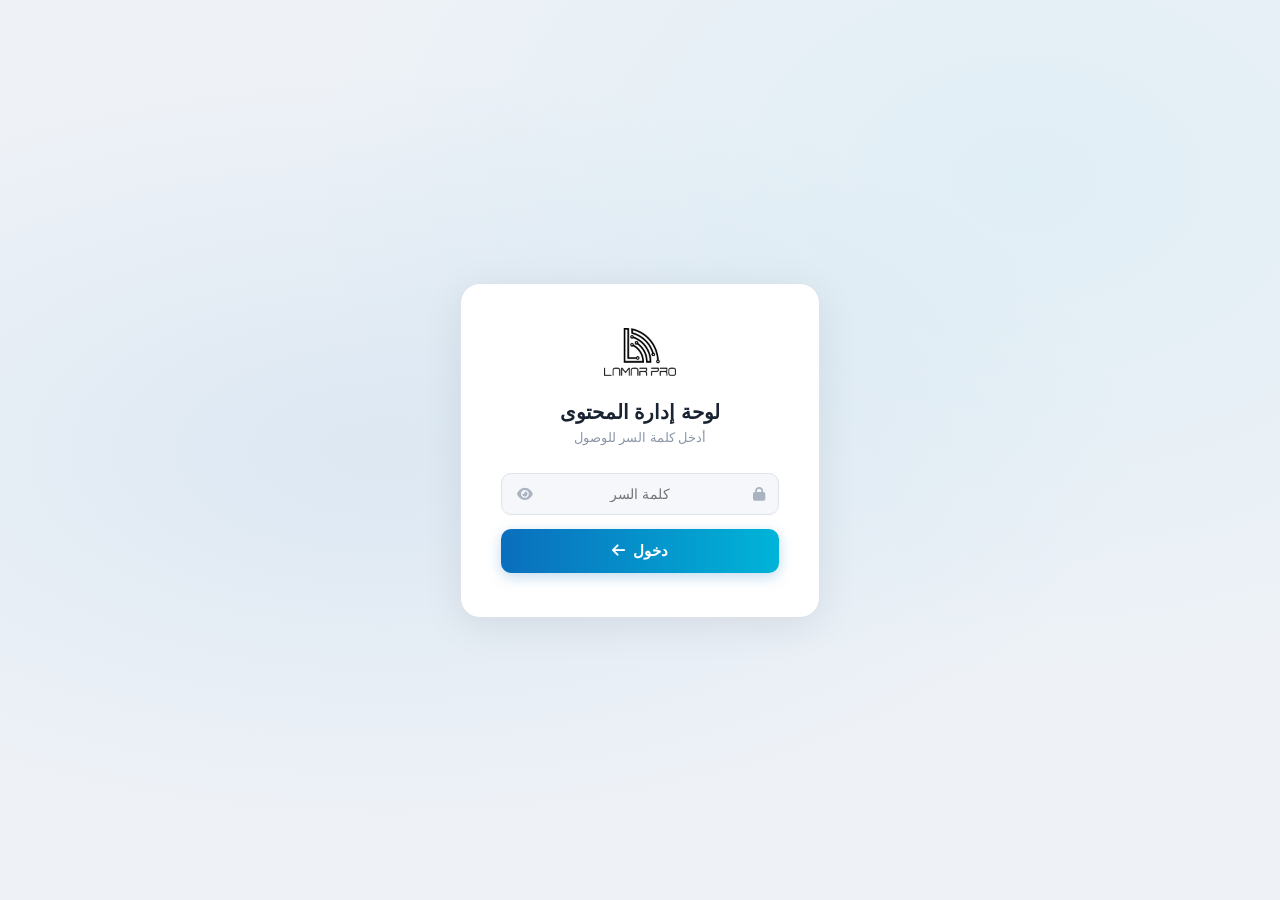
==== admin.html @ 73a1d409 "Initial commit — Lamar Pro website" ====
<!DOCTYPE html>
<html lang="ar" dir="rtl">
<head>
    <meta charset="UTF-8">
    <meta name="viewport" content="width=device-width, initial-scale=1.0">
    <title>لوحة الإدارة — أعمال لمار</title>
    <link rel="stylesheet" href="admin-style.css">
    <link rel="preload" href="https://cdnjs.cloudflare.com/ajax/libs/font-awesome/6.4.2/css/all.min.css" as="style" onload="this.onload=null;this.rel='stylesheet'">
    <noscript><link rel="stylesheet" href="https://cdnjs.cloudflare.com/ajax/libs/font-awesome/6.4.2/css/all.min.css"></noscript>
</head>
<body>

<!-- ======= شاشة تسجيل الدخول ======= -->
<div id="login-screen" class="login-screen">
    <div class="login-card">
        <div class="login-logo">
            <img src="img/logo-white.png" alt="Lamar Pro">
        </div>
        <h2>لوحة إدارة المحتوى</h2>
        <p class="login-sub">أدخل كلمة السر للوصول</p>
        <div class="login-form">
            <div class="input-wrap">
                <i class="fa-solid fa-lock"></i>
                <label for="login-pass" class="sr-only">كلمة السر</label>
                <input type="password" id="login-pass" placeholder="كلمة السر" autocomplete="current-password" aria-label="كلمة السر">
                <button type="button" id="toggle-pass" aria-label="إظهار أو إخفاء كلمة السر"><i class="fa-solid fa-eye" aria-hidden="true"></i></button>
            </div>
            <div id="login-error" class="login-error" style="display:none"></div>
            <button id="login-btn" class="login-submit-btn">
                <span>دخول</span> <i class="fa-solid fa-arrow-left"></i>
            </button>
        </div>
    </div>
</div>

<!-- ======= لوحة الإدارة ======= -->
<div id="admin-panel" class="admin-panel" style="display:none">

    <!-- الشريط الجانبي -->
    <aside class="admin-sidebar">
        <div class="sidebar-logo">
            <img src="img/logo-white.png" alt="Lamar">
            <span>لوحة الإدارة</span>
        </div>
        <nav class="sidebar-nav">
            <a href="#" class="nav-item active" data-view="dashboard">
                <i class="fa-solid fa-gauge"></i> لوحة التحكم
            </a>
            <a href="#" class="nav-item" data-view="add">
                <i class="fa-solid fa-plus-circle"></i> إضافة محتوى
            </a>
            <a href="lamar.html" target="_blank" class="nav-item">
                <i class="fa-solid fa-globe"></i> معاينة الموقع
            </a>
        </nav>
        <button id="logout-btn" class="logout-btn">
            <i class="fa-solid fa-right-from-bracket"></i> تسجيل الخروج
        </button>
    </aside>

    <!-- المنطقة الرئيسية -->
    <main class="admin-main">

        <!-- ===== عرض: لوحة التحكم ===== -->
        <div id="view-dashboard" class="admin-view active">
            <div class="view-header">
                <h1><i class="fa-solid fa-gauge"></i> لوحة التحكم</h1>
            </div>

            <!-- الإحصائيات -->
            <div class="stats-row" id="stats-row">
                <div class="stat-card">
                    <i class="fa-solid fa-newspaper stat-icon news-icon"></i>
                    <div>
                        <h3 id="count-news">0</h3>
                        <p>أخبار</p>
                    </div>
                </div>
                <div class="stat-card">
                    <i class="fa-solid fa-calendar-star stat-icon events-icon"></i>
                    <div>
                        <h3 id="count-events">0</h3>
                        <p>فعاليات</p>
                    </div>
                </div>
                <div class="stat-card">
                    <i class="fa-solid fa-circle-play stat-icon videos-icon"></i>
                    <div>
                        <h3 id="count-videos">0</h3>
                        <p>مقاطع</p>
                    </div>
                </div>
                <div class="stat-card">
                    <i class="fa-solid fa-layer-group stat-icon total-icon"></i>
                    <div>
                        <h3 id="count-total">0</h3>
                        <p>إجمالي</p>
                    </div>
                </div>
            </div>

            <!-- فلتر + شبكة البطاقات -->
            <div class="view-header" style="margin-top:28px">
                <h2>المحتوى المنشور</h2>
                <div class="filter-tabs">
                    <button class="filter-tab active" data-type="all">الكل</button>
                    <button class="filter-tab" data-type="news">أخبار</button>
                    <button class="filter-tab" data-type="events">فعاليات</button>
                    <button class="filter-tab" data-type="videos">مقاطع</button>
                </div>
            </div>

            <div class="items-grid" id="items-grid">
                <div class="empty-state" id="empty-state">
                    <i class="fa-solid fa-inbox"></i>
                    <p>لا يوجد محتوى بعد — أضف أول بطاقة من قسم "إضافة محتوى"</p>
                </div>
            </div>
        </div>

        <!-- ===== عرض: إضافة / تعديل ===== -->
        <div id="view-add" class="admin-view">
            <div class="view-header">
                <h1 id="form-view-title"><i class="fa-solid fa-plus-circle"></i> إضافة محتوى جديد</h1>
            </div>

            <form id="media-form" class="media-form" novalidate>
                <input type="hidden" id="edit-id">

                <!-- نوع المحتوى -->
                <div class="form-section">
                    <label class="section-label">نوع المحتوى</label>
                    <div class="type-selector">
                        <label class="type-opt" data-type="news">
                            <input type="radio" name="type" value="news" checked>
                            <span><i class="fa-solid fa-newspaper"></i> خبر</span>
                        </label>
                        <label class="type-opt" data-type="events">
                            <input type="radio" name="type" value="events">
                            <span><i class="fa-solid fa-calendar-star"></i> فعالية</span>
                        </label>
                        <label class="type-opt" data-type="videos">
                            <input type="radio" name="type" value="videos">
                            <span><i class="fa-solid fa-circle-play"></i> مقطع</span>
                        </label>
                    </div>
                </div>

                <!-- العنوان -->
                <div class="form-group">
                    <label for="f-title">العنوان <span class="req">*</span></label>
                    <input type="text" id="f-title" placeholder="أدخل عنوان الخبر أو الفعالية...">
                </div>

                <!-- الملخص -->
                <div class="form-group">
                    <label for="f-summary">الملخص <span class="req">*</span></label>
                    <textarea id="f-summary" rows="3" placeholder="أضف وصفاً قصيراً..."></textarea>
                </div>

                <!-- التاريخ -->
                <div class="form-group">
                    <label for="f-date">التاريخ <span class="req">*</span></label>
                    <input type="month" id="f-date">
                </div>

                <!-- رفع الصور / الفيديو — متعدد -->
                <div class="form-section">
                    <label class="section-label">الصور أو الفيديو <small style="font-weight:400;text-transform:none;letter-spacing:0;color:#aab3c0">(يمكن إضافة أكثر من صورة)</small></label>
                    <div class="upload-zone" id="upload-zone">
                        <i class="fa-solid fa-images"></i>
                        <p>اسحب وأفلت الصور هنا، أو <span class="upload-browse">تصفح</span></p>
                        <small>صور: JPG، PNG، WebP — فيديو: MP4 · الحد 40MB</small>
                        <input type="file" id="file-input" accept="image/*,video/mp4,video/webm" multiple style="display:none">
                    </div>
                    <div class="multi-preview-grid" id="multi-preview-grid"></div>
                    <div class="upload-progress" id="upload-progress" style="display:none">
                        <div class="progress-bar"><div class="progress-fill" id="progress-fill"></div></div>
                        <span id="progress-text">جارٍ الرفع...</span>
                    </div>
                </div>

                <!-- رابط يوتيوب (مقاطع فقط) -->
                <div class="form-group" id="youtube-group" style="display:none">
                    <label for="f-video-url">رابط يوتيوب (اختياري بدلاً من الرفع)</label>
                    <input type="url" id="f-video-url" placeholder="https://youtube.com/watch?v=...">
                </div>

                <!-- أزرار -->
                <div class="form-actions">
                    <button type="submit" class="btn-save" id="save-btn">
                        <i class="fa-solid fa-floppy-disk"></i> <span id="save-btn-text">حفظ ونشر</span>
                    </button>
                    <button type="button" class="btn-cancel" id="cancel-edit-btn" style="display:none">
                        <i class="fa-solid fa-xmark"></i> إلغاء التعديل
                    </button>
                </div>

                <div id="form-msg" class="form-msg" style="display:none"></div>
            </form>
        </div>

    </main>
</div>

<script>
// ====================================================
//  أدوات مساعدة — localStorage mode (بدون سيرفر)
// ====================================================
const $ = id => document.getElementById(id);
const ADMIN_PASS   = 'Lamar@2026';   // ← غيّري كلمة السر هنا
const STORAGE_KEY  = 'lamar_media_items';
const SESSION_KEY  = 'lamar_admin_session';

let allItems     = [];
let activeFilter = 'all';
let uploadedImages = [];  // [{data, previewUrl, isVideo}]
const objURLCache  = {};  // idb://key → objectURL

// ====================================================
//  IndexedDB — لتخزين الفيديوهات الكبيرة
// ====================================================
const IDB = {
    _db: null,
    async open() {
        if (this._db) return this._db;
        return new Promise((res, rej) => {
            const req = indexedDB.open('lamar_blobs', 1);
            req.onupgradeneeded = e => e.target.result.createObjectStore('files');
            req.onsuccess = e => { this._db = e.target.result; res(this._db); };
            req.onerror   = () => rej(req.error);
        });
    },
    async save(key, blob) {
        const db = await this.open();
        return new Promise((res, rej) => {
            const tx = db.transaction('files', 'readwrite');
            tx.objectStore('files').put(blob, key);
            tx.oncomplete = res;
            tx.onerror    = () => rej(tx.error);
        });
    },
    async get(key) {
        const db = await this.open();
        return new Promise((res, rej) => {
            const tx  = db.transaction('files', 'readonly');
            const req = tx.objectStore('files').get(key);
            req.onsuccess = () => res(req.result);
            req.onerror   = () => rej(req.error);
        });
    },
    async del(key) {
        const db = await this.open();
        return new Promise((res, rej) => {
            const tx = db.transaction('files', 'readwrite');
            tx.objectStore('files').delete(key);
            tx.oncomplete = res;
            tx.onerror    = () => rej(tx.error);
        });
    }
};

// ====================================================
//  تسجيل الدخول — localStorage
// ====================================================
function checkLogin() {
    if (sessionStorage.getItem(SESSION_KEY) === '1') showPanel();
}

$('toggle-pass').addEventListener('click', () => {
    const inp = $('login-pass');
    inp.type  = inp.type === 'password' ? 'text' : 'password';
    $('toggle-pass').querySelector('i').className =
        inp.type === 'password' ? 'fa-solid fa-eye' : 'fa-solid fa-eye-slash';
});

$('login-pass').addEventListener('keydown', e => {
    if (e.key === 'Enter') $('login-btn').click();
});

$('login-btn').addEventListener('click', () => {
    const pass = $('login-pass').value.trim();
    if (!pass) return;
    if (pass === ADMIN_PASS) {
        sessionStorage.setItem(SESSION_KEY, '1');
        showPanel();
    } else {
        showLoginError('كلمة السر غير صحيحة');
    }
});

function showLoginError(msg) {
    const el = $('login-error');
    el.textContent = msg;
    el.style.display = 'block';
    setTimeout(() => el.style.display = 'none', 3000);
}

function showPanel() {
    $('login-screen').style.display = 'none';
    $('admin-panel').style.display  = 'flex';
    loadItems();
}

$('logout-btn').addEventListener('click', () => {
    sessionStorage.removeItem(SESSION_KEY);
    location.reload();
});

// ====================================================
//  التنقل بين الـ Views
// ====================================================
document.querySelectorAll('.nav-item[data-view]').forEach(link => {
    link.addEventListener('click', e => {
        e.preventDefault();
        const view = link.dataset.view;
        document.querySelectorAll('.nav-item').forEach(l => l.classList.remove('active'));
        link.classList.add('active');
        document.querySelectorAll('.admin-view').forEach(v => v.classList.remove('active'));
        $('view-' + view).classList.add('active');
        if (view === 'dashboard') loadItems();
    });
});

// ====================================================
//  جلب البيانات وعرضها — localStorage
// ====================================================
function loadItems() {
    try {
        const raw  = localStorage.getItem(STORAGE_KEY);
        allItems   = raw ? JSON.parse(raw) : [];
    } catch(e) {
        allItems = [];
    }
    renderStats();
    renderGrid(activeFilter);
}

function saveToStorage() {
    // استبعد الـ base64 الكبيرة من localStorage (الفيديوهات مخزنة في IDB)
    const slim = allItems.map(i => ({ ...i }));
    try {
        localStorage.setItem(STORAGE_KEY, JSON.stringify(slim));
    } catch(e) {
        // إذا امتلأ localStorage احذف الـ base64 الكبيرة وأعد المحاولة
        const mini = slim.map(i => ({
            ...i,
            image: i.image && i.image.startsWith('data:') && i.image.length > 200000
                ? '' : i.image
        }));
        try { localStorage.setItem(STORAGE_KEY, JSON.stringify(mini)); } catch(e2) {}
    }
}

function renderStats() {
    const news   = allItems.filter(i => i.type === 'news').length;
    const events = allItems.filter(i => i.type === 'events').length;
    const videos = allItems.filter(i => i.type === 'videos').length;
    $('count-news').textContent   = news;
    $('count-events').textContent = events;
    $('count-videos').textContent = videos;
    $('count-total').textContent  = allItems.length;
}

function renderGrid(filter) {
    const grid  = $('items-grid');
    const items = filter === 'all' ? allItems : allItems.filter(i => i.type === filter);
    grid.innerHTML = '';

    if (items.length === 0) {
        grid.innerHTML = `<div class="empty-state"><i class="fa-solid fa-inbox"></i><p>لا يوجد محتوى في هذه الفئة</p></div>`;
        return;
    }

    items.forEach(item => {
        const card = document.createElement('div');
        card.className = 'item-card';
        card.dataset.type = item.type;
        card.innerHTML = `
            <div class="item-thumb ${item.type}-thumb">
                ${getThumb(item)}
                <span class="item-badge badge-${item.type}">${typeLabel(item.type)}</span>
            </div>
            <div class="item-body">
                <p class="item-date"><i class="fa-regular fa-calendar"></i> ${item.date || '—'}</p>
                <h4>${item.title || 'بدون عنوان'}</h4>
                <p class="item-summary">${item.summary || ''}</p>
            </div>
            <div class="item-actions">
                <button class="btn-edit" onclick="editItem('${item.id}')"><i class="fa-solid fa-pen"></i> تعديل</button>
                <button class="btn-delete" onclick="deleteItem('${item.id}')"><i class="fa-solid fa-trash"></i> حذف</button>
            </div>`;
        grid.appendChild(card);
    });
}

function getThumb(item) {
    const icons = { news: 'fa-newspaper', events: 'fa-calendar-star', videos: 'fa-circle-play' };
    if (!item.image) return `<i class="fa-solid ${icons[item.type] || 'fa-image'} thumb-icon"></i>`;

    // مرجع IndexedDB — يُحمَّل بشكل غير متزامن
    if (item.image.startsWith('idb://')) {
        const key = item.image.slice(6);
        const tmpId = 'thumb_' + item.id;
        if (objURLCache[key]) {
            return item.type === 'videos'
                ? `<video src="${objURLCache[key]}" class="thumb-media"></video>`
                : `<img src="${objURLCache[key]}" class="thumb-media" alt="">`;
        }
        // حمّل من IDB وحدّث العنصر عند الجاهزية
        IDB.get(key).then(blob => {
            if (!blob) return;
            objURLCache[key] = URL.createObjectURL(blob);
            const el = document.getElementById(tmpId);
            if (el) el.outerHTML = item.type === 'videos'
                ? `<video id="${tmpId}" src="${objURLCache[key]}" class="thumb-media"></video>`
                : `<img id="${tmpId}" src="${objURLCache[key]}" class="thumb-media" alt="">`;
        });
        return `<i id="${tmpId}" class="fa-solid fa-spinner fa-spin thumb-icon"></i>`;
    }

    if (item.image.startsWith('data:video') || item.image.match(/\.(mp4|webm|ogg)$/i))
        return `<video src="${item.image}" class="thumb-media"></video>`;
    return `<img src="${item.image}" class="thumb-media" alt="">`;
}

function typeLabel(type) {
    return { news: 'خبر', events: 'فعالية', videos: 'مقطع' }[type] || type;
}

// فلتر التبويبات
document.querySelectorAll('.filter-tab').forEach(btn => {
    btn.addEventListener('click', () => {
        document.querySelectorAll('.filter-tab').forEach(b => b.classList.remove('active'));
        btn.classList.add('active');
        activeFilter = btn.dataset.type;
        renderGrid(activeFilter);
    });
});

// ====================================================
//  نموذج الإضافة / التعديل
// ====================================================
// إظهار حقل يوتيوب عند اختيار "مقطع"
document.querySelectorAll('input[name="type"]').forEach(radio => {
    radio.addEventListener('change', () => {
        $('youtube-group').style.display = radio.value === 'videos' ? 'block' : 'none';
        document.querySelectorAll('.type-opt').forEach(opt => opt.classList.remove('selected'));
        radio.closest('.type-opt').classList.add('selected');
    });
});
document.querySelector('.type-opt[data-type="news"]').classList.add('selected');

// ====================================================
//  رفع متعدد للصور / فيديو
// ====================================================
const uploadZone = $('upload-zone');
const fileInput  = $('file-input');

uploadZone.addEventListener('click', () => fileInput.click());
uploadZone.querySelector('.upload-browse').addEventListener('click', e => { e.stopPropagation(); fileInput.click(); });
uploadZone.addEventListener('dragover',  e => { e.preventDefault(); uploadZone.classList.add('drag-over'); });
uploadZone.addEventListener('dragleave', () => uploadZone.classList.remove('drag-over'));
uploadZone.addEventListener('drop', e => {
    e.preventDefault(); uploadZone.classList.remove('drag-over');
    handleFiles([...e.dataTransfer.files]);
});
fileInput.addEventListener('change', () => handleFiles([...fileInput.files]));

async function handleFiles(files) {
    for (const file of files) {
        await handleOneFile(file);
    }
    fileInput.value = '';
}

async function handleOneFile(file) {
    const maxMB = file.type.startsWith('video/') ? 40 : 10;
    if (file.size > maxMB * 1024 * 1024) {
        alert(`${file.name}: الحد الأقصى ${maxMB}MB`);
        return;
    }
    $('upload-progress').style.display = 'block';
    $('progress-fill').style.width = '20%';
    $('progress-text').textContent = 'جارٍ المعالجة...';

    if (file.type.startsWith('video/')) {
        try {
            const key    = 'vid_' + Date.now();
            $('progress-fill').style.width = '60%';
            await IDB.save(key, file);
            const objURL = URL.createObjectURL(file);
            objURLCache[key] = objURL;
            uploadedImages.push({ data: 'idb://' + key, previewUrl: objURL, isVideo: true });
        } catch(e) { alert('فشل حفظ الفيديو: ' + e.message); }
    } else {
        await new Promise(resolve => {
            const reader = new FileReader();
            reader.onload = e => {
                uploadedImages.push({ data: e.target.result, previewUrl: e.target.result, isVideo: false });
                resolve();
            };
            reader.onerror = resolve;
            reader.readAsDataURL(file);
        });
    }

    $('progress-fill').style.width = '100%';
    $('progress-text').textContent = 'تم!';
    setTimeout(() => { $('upload-progress').style.display = 'none'; }, 400);
    renderUploadedGrid();
}

function renderUploadedGrid() {
    const grid = $('multi-preview-grid');
    if (uploadedImages.length === 0) { grid.innerHTML = ''; return; }
    grid.innerHTML = uploadedImages.map((img, idx) => `
        <div class="preview-thumb">
            ${img.isVideo
                ? `<video src="${img.previewUrl}" class="preview-thumb-media"></video><i class="fa-solid fa-circle-play preview-play-icon"></i>`
                : `<img src="${img.previewUrl}" class="preview-thumb-media" alt="">`}
            <button type="button" class="preview-remove-btn" onclick="removeUploadedImage(${idx})">
                <i class="fa-solid fa-xmark"></i>
            </button>
        </div>`).join('');
}

function removeUploadedImage(idx) {
    const item = uploadedImages[idx];
    if (item && item.data.startsWith('idb://')) IDB.del(item.data.slice(6)).catch(()=>{});
    uploadedImages.splice(idx, 1);
    renderUploadedGrid();
}

// حفظ النموذج
$('media-form').addEventListener('submit', async e => {
    e.preventDefault();
    const title   = $('f-title').value.trim();
    const summary = $('f-summary').value.trim();
    const date    = $('f-date').value;

    if (!title || !summary || !date) {
        showFormMsg('يرجى ملء جميع الحقول الإلزامية', 'error');
        return;
    }

    const type     = document.querySelector('input[name="type"]:checked').value;
    const editId   = $('edit-id').value;
    const videoUrl = $('f-video-url').value.trim();
    const images   = uploadedImages.map(i => i.data);

    const payload = {
        type, title, summary,
        date: formatDate(date),
        image: images[0] || '',
        images,
        videoUrl
    };
    if (editId) payload.id = editId;

    if (editId) {
        const idx = allItems.findIndex(i => i.id === editId);
        if (idx !== -1) allItems[idx] = { ...allItems[idx], ...payload };
    } else {
        payload.id = 'm_' + Date.now();
        allItems.unshift(payload);
    }
    saveToStorage();
    showFormMsg(editId ? 'تم التعديل بنجاح ✓' : 'تم النشر بنجاح ✓', 'success');
    resetForm();
    setTimeout(() => {
        document.querySelector('.nav-item[data-view="dashboard"]').click();
    }, 1000);
});

function formatDate(val) {
    if (!val) return '';
    const [y, m] = val.split('-');
    const months = ['يناير','فبراير','مارس','أبريل','مايو','يونيو',
                    'يوليو','أغسطس','سبتمبر','أكتوبر','نوفمبر','ديسمبر'];
    return (months[parseInt(m) - 1] || m) + ' ' + y;
}

function resetForm() {
    $('media-form').reset();
    $('edit-id').value = '';
    uploadedImages = [];
    renderUploadedGrid();
    $('youtube-group').style.display = 'none';
    $('cancel-edit-btn').style.display = 'none';
    $('form-view-title').innerHTML = '<i class="fa-solid fa-plus-circle"></i> إضافة محتوى جديد';
    $('save-btn-text').textContent = 'حفظ ونشر';
    document.querySelectorAll('.type-opt').forEach(opt => opt.classList.remove('selected'));
    document.querySelector('.type-opt[data-type="news"]').classList.add('selected');
    fileInput.value = '';
}

$('cancel-edit-btn').addEventListener('click', () => {
    resetForm();
    document.querySelector('.nav-item[data-view="dashboard"]').click();
});

function showFormMsg(msg, type) {
    const el = $('form-msg');
    el.textContent = msg;
    el.className   = 'form-msg ' + type;
    el.style.display = 'block';
    setTimeout(() => el.style.display = 'none', 3000);
}

// ====================================================
//  تعديل / حذف
// ====================================================
function editItem(id) {
    const item = allItems.find(i => i.id === id);
    if (!item) return;

    // الانتقال لعرض الإضافة
    document.querySelector('.nav-item[data-view="add"]').click();

    $('edit-id').value     = item.id;
    $('f-title').value     = item.title;
    $('f-summary').value   = item.summary;
    $('f-video-url').value = item.videoUrl || '';

    // تحويل التاريخ
    if (item.date) {
        const months = { يناير:'01', فبراير:'02', مارس:'03', أبريل:'04',
            مايو:'05', يونيو:'06', يوليو:'07', أغسطس:'08',
            سبتمبر:'09', أكتوبر:'10', نوفمبر:'11', ديسمبر:'12' };
        const parts = item.date.split(' ');
        if (parts.length === 2) { const m = months[parts[0]]; if (m) $('f-date').value = parts[1] + '-' + m; }
    }

    // النوع
    const radio = document.querySelector(`input[name="type"][value="${item.type}"]`);
    if (radio) { radio.checked = true; radio.dispatchEvent(new Event('change')); }

    // تحميل الصور المحفوظة
    const imgs = item.images && item.images.length ? item.images : (item.image ? [item.image] : []);
    uploadedImages = [];
    const loadPromises = imgs.map(async src => {
        const isVideo = src.startsWith('idb://') || src.startsWith('data:video') || /\.(mp4|webm|ogg)$/i.test(src);
        let previewUrl = src;
        if (src.startsWith('idb://')) {
            const key = src.slice(6);
            if (objURLCache[key]) { previewUrl = objURLCache[key]; }
            else {
                const blob = await IDB.get(key).catch(() => null);
                if (blob) { previewUrl = URL.createObjectURL(blob); objURLCache[key] = previewUrl; }
            }
        }
        uploadedImages.push({ data: src, previewUrl, isVideo });
    });
    Promise.all(loadPromises).then(renderUploadedGrid);

    $('cancel-edit-btn').style.display = 'inline-flex';
    $('form-view-title').innerHTML = '<i class="fa-solid fa-pen"></i> تعديل المحتوى';
    $('save-btn-text').textContent = 'حفظ التعديلات';
}

function deleteItem(id) {
    if (!confirm('هل تريدين حذف هذه البطاقة؟')) return;
    const item = allItems.find(i => i.id === id);
    if (item && item.image && item.image.startsWith('idb://')) {
        IDB.del(item.image.slice(6)).catch(() => {});
    }
    allItems = allItems.filter(i => i.id !== id);
    saveToStorage();
    renderStats();
    renderGrid(activeFilter);
}

// ====================================================
//  تشغيل عند فتح الصفحة
// ====================================================
checkLogin();
</script>
</body>
</html>
---- admin-style.css ----
/* ==========================================
   LAMAR PRO — Admin Panel | Light Mode
   ========================================== */
*, *::before, *::after { box-sizing: border-box; margin: 0; padding: 0; }
.sr-only { position: absolute; width: 1px; height: 1px; padding: 0; margin: -1px; overflow: hidden; clip: rect(0,0,0,0); white-space: nowrap; border: 0; }

body {
    font-family: 'Segoe UI', Tahoma, sans-serif;
    background: #f0f4f8;
    color: #1a2332;
    min-height: 100vh;
    direction: rtl;
}

/* ==========================================
   صفحة تسجيل الدخول
   ========================================== */
.login-screen {
    min-height: 100vh;
    display: flex;
    align-items: center;
    justify-content: center;
    background: radial-gradient(ellipse at 30% 50%, rgba(10,110,189,0.08) 0%, transparent 60%),
                radial-gradient(ellipse at 80% 20%, rgba(0,180,216,0.06) 0%, transparent 50%),
                #eef2f7;
}

.login-card {
    background: #ffffff;
    border: 1px solid #dde3ed;
    border-radius: 20px;
    padding: 44px 40px;
    width: 360px;
    text-align: center;
    box-shadow: 0 8px 40px rgba(0,0,0,0.08);
}

.login-logo img { height: 48px; margin-bottom: 20px; filter: invert(1) sepia(1) saturate(3) hue-rotate(190deg) brightness(0.5); }
.login-card h2 { font-size: 20px; font-weight: 700; color: #1a2332; margin-bottom: 6px; }
.login-sub { font-size: 13px; color: #8a96a8; margin-bottom: 28px; }

.input-wrap { position: relative; margin-bottom: 14px; }
.input-wrap > i:first-child {
    position: absolute; right: 14px; top: 50%; transform: translateY(-50%);
    color: #aab3c0; font-size: 14px;
}
.input-wrap input {
    width: 100%; padding: 12px 40px;
    background: #f5f7fa; border: 1px solid #dde3ed; border-radius: 10px;
    color: #1a2332; font-size: 14px; direction: ltr; text-align: center;
    outline: none; transition: border-color 0.2s, box-shadow 0.2s;
}
.input-wrap input:focus { border-color: #0a6ebd; box-shadow: 0 0 0 3px rgba(10,110,189,0.1); }

#toggle-pass {
    position: absolute; left: 12px; top: 50%; transform: translateY(-50%);
    background: none; border: none; color: #aab3c0; cursor: pointer; font-size: 14px; padding: 4px;
}

.login-error {
    background: #fff5f5; border: 1px solid #fecaca; color: #dc2626;
    font-size: 13px; padding: 8px 12px; border-radius: 8px; margin-bottom: 12px;
}

.login-submit-btn {
    width: 100%; padding: 13px;
    background: linear-gradient(90deg, #0a6ebd, #00b4d8);
    border: none; border-radius: 10px; color: #fff; font-size: 15px; font-weight: 700;
    cursor: pointer; display: flex; align-items: center; justify-content: center; gap: 8px;
    transition: opacity 0.2s, box-shadow 0.2s;
    box-shadow: 0 4px 14px rgba(10,110,189,0.25);
}
.login-submit-btn:hover { opacity: 0.92; }
.login-submit-btn:disabled { opacity: 0.6; cursor: not-allowed; }

/* ==========================================
   هيكل اللوحة
   ========================================== */
.admin-panel { display: flex; min-height: 100vh; }

/* ==========================================
   الشريط الجانبي
   ========================================== */
.admin-sidebar {
    width: 230px; min-height: 100vh;
    background: #ffffff; border-left: 1px solid #dde3ed;
    display: flex; flex-direction: column; padding: 24px 16px;
    flex-shrink: 0; box-shadow: 2px 0 12px rgba(0,0,0,0.04);
}

.sidebar-logo {
    display: flex; flex-direction: column; align-items: center; gap: 8px;
    padding-bottom: 24px; border-bottom: 1px solid #eef1f6; margin-bottom: 20px;
}
.sidebar-logo img { height: 38px; filter: invert(1) sepia(1) saturate(3) hue-rotate(190deg) brightness(0.5); }
.sidebar-logo span { font-size: 11px; color: #aab3c0; letter-spacing: 1px; text-transform: uppercase; font-weight: 600; }

.sidebar-nav { display: flex; flex-direction: column; gap: 4px; flex: 1; }

.nav-item {
    display: flex; align-items: center; gap: 10px; padding: 11px 14px;
    border-radius: 10px; color: #6b7a8d; text-decoration: none;
    font-size: 14px; font-weight: 500; transition: all 0.2s;
}
.nav-item:hover { background: #f0f4f8; color: #1a2332; }
.nav-item.active {
    background: #eff6ff; color: #0a6ebd;
    border: 1px solid #bfdbfe; font-weight: 600;
}
.nav-item i { width: 18px; text-align: center; }

.logout-btn {
    display: flex; align-items: center; gap: 8px; padding: 10px 14px;
    background: #fff5f5; border: 1px solid #fecaca; border-radius: 10px;
    color: #dc2626; font-size: 13px; font-weight: 500; cursor: pointer;
    transition: background 0.2s; width: 100%;
}
.logout-btn:hover { background: #fee2e2; }

/* ==========================================
   المنطقة الرئيسية
   ========================================== */
.admin-main { flex: 1; padding: 32px 36px; overflow-y: auto; max-width: 960px; }

.admin-view { display: none; }
.admin-view.active { display: block; }

.view-header {
    display: flex; align-items: center; justify-content: space-between;
    margin-bottom: 24px; flex-wrap: wrap; gap: 12px;
}
.view-header h1 { font-size: 22px; font-weight: 700; color: #1a2332; display: flex; align-items: center; gap: 10px; }
.view-header h1 i { color: #0a6ebd; }
.view-header h2 { font-size: 17px; font-weight: 600; color: #6b7a8d; }

/* ==========================================
   الإحصائيات
   ========================================== */
.stats-row { display: grid; grid-template-columns: repeat(4, 1fr); gap: 16px; margin-bottom: 12px; }

.stat-card {
    background: #ffffff; border: 1px solid #dde3ed; border-radius: 14px;
    padding: 20px; display: flex; align-items: center; gap: 14px;
    box-shadow: 0 2px 8px rgba(0,0,0,0.04);
}
.stat-card h3 { font-size: 28px; font-weight: 800; color: #1a2332; }
.stat-card p  { font-size: 12px; color: #8a96a8; margin-top: 2px; }
.stat-icon { font-size: 26px; }
.news-icon   { color: #3b82f6; }
.events-icon { color: #8b5cf6; }
.videos-icon { color: #10b981; }
.total-icon  { color: #f59e0b; }

/* ==========================================
   فلتر التبويبات
   ========================================== */
.filter-tabs { display: flex; gap: 6px; }
.filter-tab {
    padding: 7px 16px; border-radius: 8px;
    background: #ffffff; border: 1px solid #dde3ed;
    color: #6b7a8d; font-size: 13px; font-weight: 500; cursor: pointer; transition: all 0.2s;
}
.filter-tab.active, .filter-tab:hover { background: #eff6ff; color: #0a6ebd; border-color: #bfdbfe; }

/* ==========================================
   شبكة البطاقات
   ========================================== */
.items-grid { display: grid; grid-template-columns: repeat(auto-fill, minmax(320px, 1fr)); gap: 20px; }

.empty-state { grid-column: 1/-1; text-align: center; padding: 60px 20px; color: #c0c8d4; }
.empty-state i { font-size: 48px; margin-bottom: 14px; display: block; }
.empty-state p { font-size: 14px; }

.item-card {
    background: #ffffff; border: 1px solid #dde3ed; border-radius: 14px;
    overflow: hidden; transition: border-color 0.2s, transform 0.2s, box-shadow 0.2s;
    box-shadow: 0 2px 8px rgba(0,0,0,0.04);
}
.item-card:hover { border-color: #93c5fd; transform: translateY(-2px); box-shadow: 0 8px 24px rgba(10,110,189,0.1); }

.item-thumb {
    position: relative; height: 220px;
    display: flex; align-items: center; justify-content: center; overflow: hidden;
}
.news-thumb   { background: linear-gradient(135deg, #dbeafe, #eff6ff); }
.events-thumb { background: linear-gradient(135deg, #ede9fe, #f5f3ff); }
.videos-thumb { background: linear-gradient(135deg, #d1fae5, #ecfdf5); }

.thumb-media,
.item-thumb video,
.item-thumb img {
    display: block;
    width: 100%;
    height: 100%;
    object-fit: cover;
    max-height: 220px;
}
.thumb-icon  { font-size: 40px; opacity: 0.3; color: #94a3b8; }

.item-badge {
    position: absolute; top: 10px; right: 10px;
    padding: 4px 10px; border-radius: 6px; font-size: 11px; font-weight: 700;
}
.badge-news   { background: #dbeafe; color: #1d4ed8; border: 1px solid #bfdbfe; }
.badge-events { background: #ede9fe; color: #6d28d9; border: 1px solid #ddd6fe; }
.badge-videos { background: #d1fae5; color: #065f46; border: 1px solid #a7f3d0; }

.item-body { padding: 14px 16px 10px; }
.item-date { font-size: 11px; color: #aab3c0; margin-bottom: 6px; }
.item-body h4 {
    font-size: 14px; font-weight: 700; color: #1a2332; margin-bottom: 6px;
    display: -webkit-box; -webkit-line-clamp: 2; line-clamp: 2; -webkit-box-orient: vertical; overflow: hidden;
}
.item-summary {
    font-size: 12px; color: #6b7a8d;
    display: -webkit-box; -webkit-line-clamp: 2; line-clamp: 2; -webkit-box-orient: vertical; overflow: hidden;
}

/* كارد الأخبار — بورتريت (الطول أكبر من العرض) */
.item-card[data-type="news"] {
    max-width: 280px;
}
.item-card[data-type="news"] .item-thumb {
    height: 290px;
}
.item-card[data-type="news"] .thumb-media {
    object-fit: contain;
    background: #f8fafc;
}

.item-actions { display: flex; gap: 8px; padding: 10px 16px 14px; }
.btn-edit, .btn-delete {
    flex: 1; padding: 8px; border-radius: 8px; font-size: 12px; font-weight: 600;
    cursor: pointer; display: flex; align-items: center; justify-content: center;
    gap: 5px; transition: all 0.2s;
}
.btn-edit   { background: #eff6ff; color: #0a6ebd; border: 1px solid #bfdbfe; }
.btn-delete { background: #fff5f5; color: #dc2626; border: 1px solid #fecaca; }
.btn-edit:hover   { background: #dbeafe; }
.btn-delete:hover { background: #fee2e2; }

/* ==========================================
   نموذج الإضافة
   ========================================== */
.media-form {
    background: #ffffff; border: 1px solid #dde3ed; border-radius: 18px;
    padding: 32px; max-width: 680px; box-shadow: 0 2px 12px rgba(0,0,0,0.05);
}

.form-section { margin-bottom: 24px; }
.section-label {
    display: block; font-size: 12px; font-weight: 700; color: #aab3c0;
    text-transform: uppercase; letter-spacing: 0.8px; margin-bottom: 12px;
}

.type-selector { display: flex; gap: 10px; }
.type-opt { flex: 1; cursor: pointer; }
.type-opt input { display: none; }
.type-opt span {
    display: flex; align-items: center; justify-content: center; gap: 7px;
    padding: 12px; border-radius: 10px; background: #f5f7fa;
    border: 2px solid #e2e8f0; color: #8a96a8; font-size: 14px; font-weight: 600; transition: all 0.2s;
}
.type-opt.selected span, .type-opt:hover span {
    background: #eff6ff; border-color: #0a6ebd; color: #0a6ebd;
}

.form-group { margin-bottom: 20px; }
.form-group label { display: block; font-size: 13px; font-weight: 600; color: #3d4f63; margin-bottom: 8px; }
.req { color: #dc2626; }

.form-group input,
.form-group textarea {
    width: 100%; padding: 12px 14px; background: #f5f7fa;
    border: 1px solid #dde3ed; border-radius: 10px; color: #1a2332;
    font-size: 14px; outline: none; transition: border-color 0.2s, box-shadow 0.2s;
    font-family: inherit; resize: vertical;
}
.form-group input:focus,
.form-group textarea:focus { border-color: #0a6ebd; box-shadow: 0 0 0 3px rgba(10,110,189,0.08); background: #fff; }
.form-group input[type="month"] { color-scheme: light; }

/* شبكة معاينة الصور المرفوعة */
.multi-preview-grid {
    display: flex; flex-wrap: wrap; gap: 10px; margin-top: 12px;
}
.preview-thumb {
    position: relative; width: 90px; height: 90px;
    border-radius: 10px; overflow: hidden;
    border: 1px solid #dde3ed; background: #f5f7fa;
    flex-shrink: 0;
}
.preview-thumb-media {
    width: 100%; height: 100%; object-fit: cover; display: block;
}
.preview-remove-btn {
    position: absolute; top: 4px; right: 4px;
    width: 22px; height: 22px; border-radius: 50%;
    background: rgba(220,50,50,0.85); border: none; color: #fff;
    font-size: 11px; cursor: pointer; display: flex;
    align-items: center; justify-content: center;
    transition: background 0.2s;
}
.preview-remove-btn:hover { background: #dc2626; }
.preview-play-icon {
    position: absolute; top: 50%; left: 50%; transform: translate(-50%,-50%);
    color: rgba(255,255,255,0.9); font-size: 22px; pointer-events: none;
}

/* منطقة الرفع */
.upload-zone {
    border: 2px dashed #c8d3e0; border-radius: 12px; padding: 36px 20px;
    display: flex; flex-direction: column; align-items: center; gap: 8px;
    cursor: pointer; transition: all 0.2s; text-align: center; background: #f8fafc;
}
.upload-zone:hover, .upload-zone.drag-over { border-color: #0a6ebd; background: #eff6ff; }
.upload-zone i { font-size: 36px; color: #93c5fd; }
.upload-zone p { font-size: 14px; color: #6b7a8d; }
.upload-zone small { font-size: 11px; color: #aab3c0; }
.upload-browse { color: #0a6ebd; text-decoration: underline; cursor: pointer; }

.upload-preview {
    display: flex; flex-direction: column; align-items: center; gap: 12px;
    padding: 16px; background: #f8fafc; border: 1px solid #dde3ed; border-radius: 12px;
}
#preview-img   { max-height: 200px; max-width: 100%; border-radius: 8px; object-fit: contain; }
#preview-video { max-height: 200px; max-width: 100%; border-radius: 8px; }
#remove-file-btn {
    background: #fff5f5; border: 1px solid #fecaca; color: #dc2626;
    padding: 7px 16px; border-radius: 8px; font-size: 12px; font-weight: 500;
    cursor: pointer; display: flex; align-items: center; gap: 6px;
}
#remove-file-btn:hover { background: #fee2e2; }

.upload-progress { margin-top: 10px; }
.progress-bar { height: 6px; background: #e2e8f0; border-radius: 3px; overflow: hidden; margin-bottom: 6px; }
.progress-fill { height: 100%; background: linear-gradient(90deg, #0a6ebd, #00b4d8); border-radius: 3px; transition: width 0.2s; }
#progress-text { font-size: 12px; color: #8a96a8; }

/* أزرار النموذج */
.form-actions { display: flex; gap: 12px; margin-top: 28px; }

.btn-save {
    padding: 13px 28px; background: linear-gradient(90deg, #0a6ebd, #00b4d8);
    border: none; border-radius: 10px; color: #fff; font-size: 14px; font-weight: 700;
    cursor: pointer; display: flex; align-items: center; gap: 8px;
    transition: opacity 0.2s; box-shadow: 0 4px 14px rgba(10,110,189,0.25);
}
.btn-save:hover { opacity: 0.92; }
.btn-save:disabled { opacity: 0.5; cursor: not-allowed; }

.btn-cancel {
    padding: 13px 20px; background: #f5f7fa; border: 1px solid #dde3ed;
    border-radius: 10px; color: #6b7a8d; font-size: 14px; font-weight: 500;
    cursor: pointer; display: flex; align-items: center; gap: 8px; transition: all 0.2s;
}
.btn-cancel:hover { background: #eef2f7; color: #1a2332; }

.form-msg { margin-top: 14px; padding: 10px 14px; border-radius: 8px; font-size: 13px; font-weight: 600; }
.form-msg.success { background: #f0fdf4; color: #15803d; border: 1px solid #bbf7d0; }
.form-msg.error   { background: #fff5f5; color: #dc2626; border: 1px solid #fecaca; }
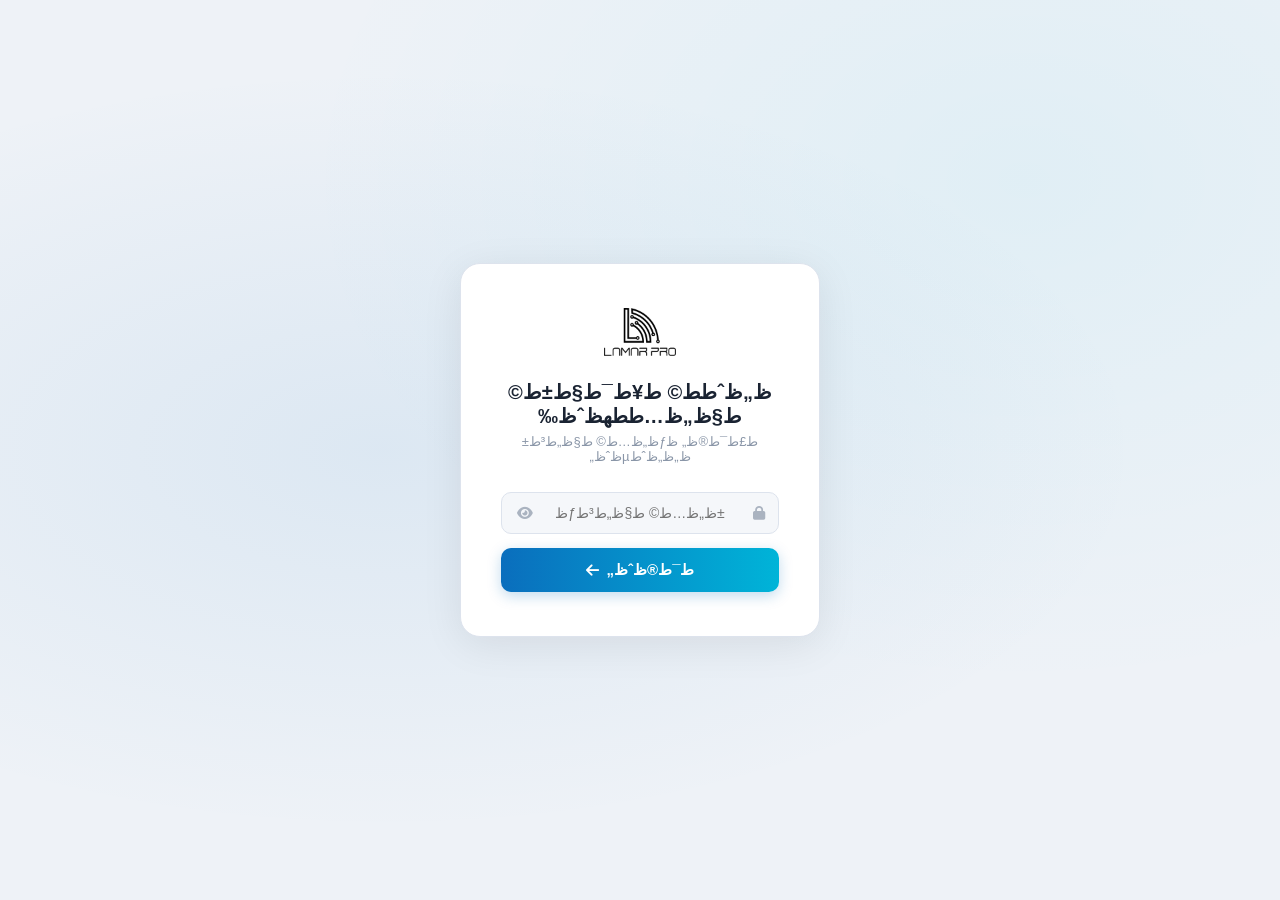
==== commit 1044cc14: "Add index.html as main entry point" ====
--- a/admin.html
+++ b/admin.html
@@ -1,198 +1,198 @@
-<!DOCTYPE html>
+﻿<!DOCTYPE html>
 <html lang="ar" dir="rtl">
 <head>
     <meta charset="UTF-8">
     <meta name="viewport" content="width=device-width, initial-scale=1.0">
-    <title>لوحة الإدارة — أعمال لمار</title>
+    <title>ظ„ظˆط­ط© ط§ظ„ط¥ط¯ط§ط±ط© â€” ط£ط¹ظ…ط§ظ„ ظ„ظ…ط§ط±</title>
     <link rel="stylesheet" href="admin-style.css">
     <link rel="preload" href="https://cdnjs.cloudflare.com/ajax/libs/font-awesome/6.4.2/css/all.min.css" as="style" onload="this.onload=null;this.rel='stylesheet'">
     <noscript><link rel="stylesheet" href="https://cdnjs.cloudflare.com/ajax/libs/font-awesome/6.4.2/css/all.min.css"></noscript>
 </head>
 <body>
 
-<!-- ======= شاشة تسجيل الدخول ======= -->
+<!-- ======= ط´ط§ط´ط© طھط³ط¬ظٹظ„ ط§ظ„ط¯ط®ظˆظ„ ======= -->
 <div id="login-screen" class="login-screen">
     <div class="login-card">
         <div class="login-logo">
             <img src="img/logo-white.png" alt="Lamar Pro">
         </div>
-        <h2>لوحة إدارة المحتوى</h2>
-        <p class="login-sub">أدخل كلمة السر للوصول</p>
+        <h2>ظ„ظˆط­ط© ط¥ط¯ط§ط±ط© ط§ظ„ظ…ط­طھظˆظ‰</h2>
+        <p class="login-sub">ط£ط¯ط®ظ„ ظƒظ„ظ…ط© ط§ظ„ط³ط± ظ„ظ„ظˆطµظˆظ„</p>
         <div class="login-form">
             <div class="input-wrap">
                 <i class="fa-solid fa-lock"></i>
-                <label for="login-pass" class="sr-only">كلمة السر</label>
-                <input type="password" id="login-pass" placeholder="كلمة السر" autocomplete="current-password" aria-label="كلمة السر">
-                <button type="button" id="toggle-pass" aria-label="إظهار أو إخفاء كلمة السر"><i class="fa-solid fa-eye" aria-hidden="true"></i></button>
+                <label for="login-pass" class="sr-only">ظƒظ„ظ…ط© ط§ظ„ط³ط±</label>
+                <input type="password" id="login-pass" placeholder="ظƒظ„ظ…ط© ط§ظ„ط³ط±" autocomplete="current-password" aria-label="ظƒظ„ظ…ط© ط§ظ„ط³ط±">
+                <button type="button" id="toggle-pass" aria-label="ط¥ط¸ظ‡ط§ط± ط£ظˆ ط¥ط®ظپط§ط، ظƒظ„ظ…ط© ط§ظ„ط³ط±"><i class="fa-solid fa-eye" aria-hidden="true"></i></button>
             </div>
             <div id="login-error" class="login-error" style="display:none"></div>
             <button id="login-btn" class="login-submit-btn">
-                <span>دخول</span> <i class="fa-solid fa-arrow-left"></i>
+                <span>ط¯ط®ظˆظ„</span> <i class="fa-solid fa-arrow-left"></i>
             </button>
         </div>
     </div>
 </div>
 
-<!-- ======= لوحة الإدارة ======= -->
+<!-- ======= ظ„ظˆط­ط© ط§ظ„ط¥ط¯ط§ط±ط© ======= -->
 <div id="admin-panel" class="admin-panel" style="display:none">
 
-    <!-- الشريط الجانبي -->
+    <!-- ط§ظ„ط´ط±ظٹط· ط§ظ„ط¬ط§ظ†ط¨ظٹ -->
     <aside class="admin-sidebar">
         <div class="sidebar-logo">
             <img src="img/logo-white.png" alt="Lamar">
-            <span>لوحة الإدارة</span>
+            <span>ظ„ظˆط­ط© ط§ظ„ط¥ط¯ط§ط±ط©</span>
         </div>
         <nav class="sidebar-nav">
             <a href="#" class="nav-item active" data-view="dashboard">
-                <i class="fa-solid fa-gauge"></i> لوحة التحكم
+                <i class="fa-solid fa-gauge"></i> ظ„ظˆط­ط© ط§ظ„طھط­ظƒظ…
             </a>
             <a href="#" class="nav-item" data-view="add">
-                <i class="fa-solid fa-plus-circle"></i> إضافة محتوى
+                <i class="fa-solid fa-plus-circle"></i> ط¥ط¶ط§ظپط© ظ…ط­طھظˆظ‰
             </a>
-            <a href="lamar.html" target="_blank" class="nav-item">
-                <i class="fa-solid fa-globe"></i> معاينة الموقع
+            <a href="index.html" target="_blank" class="nav-item">
+                <i class="fa-solid fa-globe"></i> ظ…ط¹ط§ظٹظ†ط© ط§ظ„ظ…ظˆظ‚ط¹
             </a>
         </nav>
         <button id="logout-btn" class="logout-btn">
-            <i class="fa-solid fa-right-from-bracket"></i> تسجيل الخروج
+            <i class="fa-solid fa-right-from-bracket"></i> طھط³ط¬ظٹظ„ ط§ظ„ط®ط±ظˆط¬
         </button>
     </aside>
 
-    <!-- المنطقة الرئيسية -->
+    <!-- ط§ظ„ظ…ظ†ط·ظ‚ط© ط§ظ„ط±ط¦ظٹط³ظٹط© -->
     <main class="admin-main">
 
-        <!-- ===== عرض: لوحة التحكم ===== -->
+        <!-- ===== ط¹ط±ط¶: ظ„ظˆط­ط© ط§ظ„طھط­ظƒظ… ===== -->
         <div id="view-dashboard" class="admin-view active">
             <div class="view-header">
-                <h1><i class="fa-solid fa-gauge"></i> لوحة التحكم</h1>
-            </div>
-
-            <!-- الإحصائيات -->
+                <h1><i class="fa-solid fa-gauge"></i> ظ„ظˆط­ط© ط§ظ„طھط­ظƒظ…</h1>
+            </div>
+
+            <!-- ط§ظ„ط¥ط­طµط§ط¦ظٹط§طھ -->
             <div class="stats-row" id="stats-row">
                 <div class="stat-card">
                     <i class="fa-solid fa-newspaper stat-icon news-icon"></i>
                     <div>
                         <h3 id="count-news">0</h3>
-                        <p>أخبار</p>
+                        <p>ط£ط®ط¨ط§ط±</p>
                     </div>
                 </div>
                 <div class="stat-card">
                     <i class="fa-solid fa-calendar-star stat-icon events-icon"></i>
                     <div>
                         <h3 id="count-events">0</h3>
-                        <p>فعاليات</p>
+                        <p>ظپط¹ط§ظ„ظٹط§طھ</p>
                     </div>
                 </div>
                 <div class="stat-card">
                     <i class="fa-solid fa-circle-play stat-icon videos-icon"></i>
                     <div>
                         <h3 id="count-videos">0</h3>
-                        <p>مقاطع</p>
+                        <p>ظ…ظ‚ط§ط·ط¹</p>
                     </div>
                 </div>
                 <div class="stat-card">
                     <i class="fa-solid fa-layer-group stat-icon total-icon"></i>
                     <div>
                         <h3 id="count-total">0</h3>
-                        <p>إجمالي</p>
+                        <p>ط¥ط¬ظ…ط§ظ„ظٹ</p>
                     </div>
                 </div>
             </div>
 
-            <!-- فلتر + شبكة البطاقات -->
+            <!-- ظپظ„طھط± + ط´ط¨ظƒط© ط§ظ„ط¨ط·ط§ظ‚ط§طھ -->
             <div class="view-header" style="margin-top:28px">
-                <h2>المحتوى المنشور</h2>
+                <h2>ط§ظ„ظ…ط­طھظˆظ‰ ط§ظ„ظ…ظ†ط´ظˆط±</h2>
                 <div class="filter-tabs">
-                    <button class="filter-tab active" data-type="all">الكل</button>
-                    <button class="filter-tab" data-type="news">أخبار</button>
-                    <button class="filter-tab" data-type="events">فعاليات</button>
-                    <button class="filter-tab" data-type="videos">مقاطع</button>
+                    <button class="filter-tab active" data-type="all">ط§ظ„ظƒظ„</button>
+                    <button class="filter-tab" data-type="news">ط£ط®ط¨ط§ط±</button>
+                    <button class="filter-tab" data-type="events">ظپط¹ط§ظ„ظٹط§طھ</button>
+                    <button class="filter-tab" data-type="videos">ظ…ظ‚ط§ط·ط¹</button>
                 </div>
             </div>
 
             <div class="items-grid" id="items-grid">
                 <div class="empty-state" id="empty-state">
                     <i class="fa-solid fa-inbox"></i>
-                    <p>لا يوجد محتوى بعد — أضف أول بطاقة من قسم "إضافة محتوى"</p>
+                    <p>ظ„ط§ ظٹظˆط¬ط¯ ظ…ط­طھظˆظ‰ ط¨ط¹ط¯ â€” ط£ط¶ظپ ط£ظˆظ„ ط¨ط·ط§ظ‚ط© ظ…ظ† ظ‚ط³ظ… "ط¥ط¶ط§ظپط© ظ…ط­طھظˆظ‰"</p>
                 </div>
             </div>
         </div>
 
-        <!-- ===== عرض: إضافة / تعديل ===== -->
+        <!-- ===== ط¹ط±ط¶: ط¥ط¶ط§ظپط© / طھط¹ط¯ظٹظ„ ===== -->
         <div id="view-add" class="admin-view">
             <div class="view-header">
-                <h1 id="form-view-title"><i class="fa-solid fa-plus-circle"></i> إضافة محتوى جديد</h1>
+                <h1 id="form-view-title"><i class="fa-solid fa-plus-circle"></i> ط¥ط¶ط§ظپط© ظ…ط­طھظˆظ‰ ط¬ط¯ظٹط¯</h1>
             </div>
 
             <form id="media-form" class="media-form" novalidate>
                 <input type="hidden" id="edit-id">
 
-                <!-- نوع المحتوى -->
+                <!-- ظ†ظˆط¹ ط§ظ„ظ…ط­طھظˆظ‰ -->
                 <div class="form-section">
-                    <label class="section-label">نوع المحتوى</label>
+                    <label class="section-label">ظ†ظˆط¹ ط§ظ„ظ…ط­طھظˆظ‰</label>
                     <div class="type-selector">
                         <label class="type-opt" data-type="news">
                             <input type="radio" name="type" value="news" checked>
-                            <span><i class="fa-solid fa-newspaper"></i> خبر</span>
+                            <span><i class="fa-solid fa-newspaper"></i> ط®ط¨ط±</span>
                         </label>
                         <label class="type-opt" data-type="events">
                             <input type="radio" name="type" value="events">
-                            <span><i class="fa-solid fa-calendar-star"></i> فعالية</span>
+                            <span><i class="fa-solid fa-calendar-star"></i> ظپط¹ط§ظ„ظٹط©</span>
                         </label>
                         <label class="type-opt" data-type="videos">
                             <input type="radio" name="type" value="videos">
-                            <span><i class="fa-solid fa-circle-play"></i> مقطع</span>
+                            <span><i class="fa-solid fa-circle-play"></i> ظ…ظ‚ط·ط¹</span>
                         </label>
                     </div>
                 </div>
 
-                <!-- العنوان -->
+                <!-- ط§ظ„ط¹ظ†ظˆط§ظ† -->
                 <div class="form-group">
-                    <label for="f-title">العنوان <span class="req">*</span></label>
-                    <input type="text" id="f-title" placeholder="أدخل عنوان الخبر أو الفعالية...">
-                </div>
-
-                <!-- الملخص -->
+                    <label for="f-title">ط§ظ„ط¹ظ†ظˆط§ظ† <span class="req">*</span></label>
+                    <input type="text" id="f-title" placeholder="ط£ط¯ط®ظ„ ط¹ظ†ظˆط§ظ† ط§ظ„ط®ط¨ط± ط£ظˆ ط§ظ„ظپط¹ط§ظ„ظٹط©...">
+                </div>
+
+                <!-- ط§ظ„ظ…ظ„ط®طµ -->
                 <div class="form-group">
-                    <label for="f-summary">الملخص <span class="req">*</span></label>
-                    <textarea id="f-summary" rows="3" placeholder="أضف وصفاً قصيراً..."></textarea>
-                </div>
-
-                <!-- التاريخ -->
+                    <label for="f-summary">ط§ظ„ظ…ظ„ط®طµ <span class="req">*</span></label>
+                    <textarea id="f-summary" rows="3" placeholder="ط£ط¶ظپ ظˆطµظپط§ظ‹ ظ‚طµظٹط±ط§ظ‹..."></textarea>
+                </div>
+
+                <!-- ط§ظ„طھط§ط±ظٹط® -->
                 <div class="form-group">
-                    <label for="f-date">التاريخ <span class="req">*</span></label>
+                    <label for="f-date">ط§ظ„طھط§ط±ظٹط® <span class="req">*</span></label>
                     <input type="month" id="f-date">
                 </div>
 
-                <!-- رفع الصور / الفيديو — متعدد -->
+                <!-- ط±ظپط¹ ط§ظ„طµظˆط± / ط§ظ„ظپظٹط¯ظٹظˆ â€” ظ…طھط¹ط¯ط¯ -->
                 <div class="form-section">
-                    <label class="section-label">الصور أو الفيديو <small style="font-weight:400;text-transform:none;letter-spacing:0;color:#aab3c0">(يمكن إضافة أكثر من صورة)</small></label>
+                    <label class="section-label">ط§ظ„طµظˆط± ط£ظˆ ط§ظ„ظپظٹط¯ظٹظˆ <small style="font-weight:400;text-transform:none;letter-spacing:0;color:#aab3c0">(ظٹظ…ظƒظ† ط¥ط¶ط§ظپط© ط£ظƒط«ط± ظ…ظ† طµظˆط±ط©)</small></label>
                     <div class="upload-zone" id="upload-zone">
                         <i class="fa-solid fa-images"></i>
-                        <p>اسحب وأفلت الصور هنا، أو <span class="upload-browse">تصفح</span></p>
-                        <small>صور: JPG، PNG، WebP — فيديو: MP4 · الحد 40MB</small>
+                        <p>ط§ط³ط­ط¨ ظˆط£ظپظ„طھ ط§ظ„طµظˆط± ظ‡ظ†ط§طŒ ط£ظˆ <span class="upload-browse">طھطµظپط­</span></p>
+                        <small>طµظˆط±: JPGطŒ PNGطŒ WebP â€” ظپظٹط¯ظٹظˆ: MP4 آ· ط§ظ„ط­ط¯ 40MB</small>
                         <input type="file" id="file-input" accept="image/*,video/mp4,video/webm" multiple style="display:none">
                     </div>
                     <div class="multi-preview-grid" id="multi-preview-grid"></div>
                     <div class="upload-progress" id="upload-progress" style="display:none">
                         <div class="progress-bar"><div class="progress-fill" id="progress-fill"></div></div>
-                        <span id="progress-text">جارٍ الرفع...</span>
+                        <span id="progress-text">ط¬ط§ط±ظچ ط§ظ„ط±ظپط¹...</span>
                     </div>
                 </div>
 
-                <!-- رابط يوتيوب (مقاطع فقط) -->
+                <!-- ط±ط§ط¨ط· ظٹظˆطھظٹظˆط¨ (ظ…ظ‚ط§ط·ط¹ ظپظ‚ط·) -->
                 <div class="form-group" id="youtube-group" style="display:none">
-                    <label for="f-video-url">رابط يوتيوب (اختياري بدلاً من الرفع)</label>
+                    <label for="f-video-url">ط±ط§ط¨ط· ظٹظˆطھظٹظˆط¨ (ط§ط®طھظٹط§ط±ظٹ ط¨ط¯ظ„ط§ظ‹ ظ…ظ† ط§ظ„ط±ظپط¹)</label>
                     <input type="url" id="f-video-url" placeholder="https://youtube.com/watch?v=...">
                 </div>
 
-                <!-- أزرار -->
+                <!-- ط£ط²ط±ط§ط± -->
                 <div class="form-actions">
                     <button type="submit" class="btn-save" id="save-btn">
-                        <i class="fa-solid fa-floppy-disk"></i> <span id="save-btn-text">حفظ ونشر</span>
+                        <i class="fa-solid fa-floppy-disk"></i> <span id="save-btn-text">ط­ظپط¸ ظˆظ†ط´ط±</span>
                     </button>
                     <button type="button" class="btn-cancel" id="cancel-edit-btn" style="display:none">
-                        <i class="fa-solid fa-xmark"></i> إلغاء التعديل
+                        <i class="fa-solid fa-xmark"></i> ط¥ظ„ط؛ط§ط، ط§ظ„طھط¹ط¯ظٹظ„
                     </button>
                 </div>
 
@@ -205,20 +205,20 @@
 
 <script>
 // ====================================================
-//  أدوات مساعدة — localStorage mode (بدون سيرفر)
+//  ط£ط¯ظˆط§طھ ظ…ط³ط§ط¹ط¯ط© â€” localStorage mode (ط¨ط¯ظˆظ† ط³ظٹط±ظپط±)
 // ====================================================
 const $ = id => document.getElementById(id);
-const ADMIN_PASS   = 'Lamar@2026';   // ← غيّري كلمة السر هنا
+const ADMIN_PASS   = 'Lamar@2026';   // â†گ ط؛ظٹظ‘ط±ظٹ ظƒظ„ظ…ط© ط§ظ„ط³ط± ظ‡ظ†ط§
 const STORAGE_KEY  = 'lamar_media_items';
 const SESSION_KEY  = 'lamar_admin_session';
 
 let allItems     = [];
 let activeFilter = 'all';
 let uploadedImages = [];  // [{data, previewUrl, isVideo}]
-const objURLCache  = {};  // idb://key → objectURL
-
-// ====================================================
-//  IndexedDB — لتخزين الفيديوهات الكبيرة
+const objURLCache  = {};  // idb://key â†’ objectURL
+
+// ====================================================
+//  IndexedDB â€” ظ„طھط®ط²ظٹظ† ط§ظ„ظپظٹط¯ظٹظˆظ‡ط§طھ ط§ظ„ظƒط¨ظٹط±ط©
 // ====================================================
 const IDB = {
     _db: null,
@@ -261,7 +261,7 @@
 };
 
 // ====================================================
-//  تسجيل الدخول — localStorage
+//  طھط³ط¬ظٹظ„ ط§ظ„ط¯ط®ظˆظ„ â€” localStorage
 // ====================================================
 function checkLogin() {
     if (sessionStorage.getItem(SESSION_KEY) === '1') showPanel();
@@ -285,7 +285,7 @@
         sessionStorage.setItem(SESSION_KEY, '1');
         showPanel();
     } else {
-        showLoginError('كلمة السر غير صحيحة');
+        showLoginError('ظƒظ„ظ…ط© ط§ظ„ط³ط± ط؛ظٹط± طµط­ظٹط­ط©');
     }
 });
 
@@ -308,7 +308,7 @@
 });
 
 // ====================================================
-//  التنقل بين الـ Views
+//  ط§ظ„طھظ†ظ‚ظ„ ط¨ظٹظ† ط§ظ„ظ€ Views
 // ====================================================
 document.querySelectorAll('.nav-item[data-view]').forEach(link => {
     link.addEventListener('click', e => {
@@ -323,7 +323,7 @@
 });
 
 // ====================================================
-//  جلب البيانات وعرضها — localStorage
+//  ط¬ظ„ط¨ ط§ظ„ط¨ظٹط§ظ†ط§طھ ظˆط¹ط±ط¶ظ‡ط§ â€” localStorage
 // ====================================================
 function loadItems() {
     try {
@@ -337,12 +337,12 @@
 }
 
 function saveToStorage() {
-    // استبعد الـ base64 الكبيرة من localStorage (الفيديوهات مخزنة في IDB)
+    // ط§ط³طھط¨ط¹ط¯ ط§ظ„ظ€ base64 ط§ظ„ظƒط¨ظٹط±ط© ظ…ظ† localStorage (ط§ظ„ظپظٹط¯ظٹظˆظ‡ط§طھ ظ…ط®ط²ظ†ط© ظپظٹ IDB)
     const slim = allItems.map(i => ({ ...i }));
     try {
         localStorage.setItem(STORAGE_KEY, JSON.stringify(slim));
     } catch(e) {
-        // إذا امتلأ localStorage احذف الـ base64 الكبيرة وأعد المحاولة
+        // ط¥ط°ط§ ط§ظ…طھظ„ط£ localStorage ط§ط­ط°ظپ ط§ظ„ظ€ base64 ط§ظ„ظƒط¨ظٹط±ط© ظˆط£ط¹ط¯ ط§ظ„ظ…ط­ط§ظˆظ„ط©
         const mini = slim.map(i => ({
             ...i,
             image: i.image && i.image.startsWith('data:') && i.image.length > 200000
@@ -368,7 +368,7 @@
     grid.innerHTML = '';
 
     if (items.length === 0) {
-        grid.innerHTML = `<div class="empty-state"><i class="fa-solid fa-inbox"></i><p>لا يوجد محتوى في هذه الفئة</p></div>`;
+        grid.innerHTML = `<div class="empty-state"><i class="fa-solid fa-inbox"></i><p>ظ„ط§ ظٹظˆط¬ط¯ ظ…ط­طھظˆظ‰ ظپظٹ ظ‡ط°ظ‡ ط§ظ„ظپط¦ط©</p></div>`;
         return;
     }
 
@@ -382,13 +382,13 @@
                 <span class="item-badge badge-${item.type}">${typeLabel(item.type)}</span>
             </div>
             <div class="item-body">
-                <p class="item-date"><i class="fa-regular fa-calendar"></i> ${item.date || '—'}</p>
-                <h4>${item.title || 'بدون عنوان'}</h4>
+                <p class="item-date"><i class="fa-regular fa-calendar"></i> ${item.date || 'â€”'}</p>
+                <h4>${item.title || 'ط¨ط¯ظˆظ† ط¹ظ†ظˆط§ظ†'}</h4>
                 <p class="item-summary">${item.summary || ''}</p>
             </div>
             <div class="item-actions">
-                <button class="btn-edit" onclick="editItem('${item.id}')"><i class="fa-solid fa-pen"></i> تعديل</button>
-                <button class="btn-delete" onclick="deleteItem('${item.id}')"><i class="fa-solid fa-trash"></i> حذف</button>
+                <button class="btn-edit" onclick="editItem('${item.id}')"><i class="fa-solid fa-pen"></i> طھط¹ط¯ظٹظ„</button>
+                <button class="btn-delete" onclick="deleteItem('${item.id}')"><i class="fa-solid fa-trash"></i> ط­ط°ظپ</button>
             </div>`;
         grid.appendChild(card);
     });
@@ -398,7 +398,7 @@
     const icons = { news: 'fa-newspaper', events: 'fa-calendar-star', videos: 'fa-circle-play' };
     if (!item.image) return `<i class="fa-solid ${icons[item.type] || 'fa-image'} thumb-icon"></i>`;
 
-    // مرجع IndexedDB — يُحمَّل بشكل غير متزامن
+    // ظ…ط±ط¬ط¹ IndexedDB â€” ظٹظڈط­ظ…ظژظ‘ظ„ ط¨ط´ظƒظ„ ط؛ظٹط± ظ…طھط²ط§ظ…ظ†
     if (item.image.startsWith('idb://')) {
         const key = item.image.slice(6);
         const tmpId = 'thumb_' + item.id;
@@ -407,7 +407,7 @@
                 ? `<video src="${objURLCache[key]}" class="thumb-media"></video>`
                 : `<img src="${objURLCache[key]}" class="thumb-media" alt="">`;
         }
-        // حمّل من IDB وحدّث العنصر عند الجاهزية
+        // ط­ظ…ظ‘ظ„ ظ…ظ† IDB ظˆط­ط¯ظ‘ط« ط§ظ„ط¹ظ†طµط± ط¹ظ†ط¯ ط§ظ„ط¬ط§ظ‡ط²ظٹط©
         IDB.get(key).then(blob => {
             if (!blob) return;
             objURLCache[key] = URL.createObjectURL(blob);
@@ -425,10 +425,10 @@
 }
 
 function typeLabel(type) {
-    return { news: 'خبر', events: 'فعالية', videos: 'مقطع' }[type] || type;
-}
-
-// فلتر التبويبات
+    return { news: 'ط®ط¨ط±', events: 'ظپط¹ط§ظ„ظٹط©', videos: 'ظ…ظ‚ط·ط¹' }[type] || type;
+}
+
+// ظپظ„طھط± ط§ظ„طھط¨ظˆظٹط¨ط§طھ
 document.querySelectorAll('.filter-tab').forEach(btn => {
     btn.addEventListener('click', () => {
         document.querySelectorAll('.filter-tab').forEach(b => b.classList.remove('active'));
@@ -439,9 +439,9 @@
 });
 
 // ====================================================
-//  نموذج الإضافة / التعديل
-// ====================================================
-// إظهار حقل يوتيوب عند اختيار "مقطع"
+//  ظ†ظ…ظˆط°ط¬ ط§ظ„ط¥ط¶ط§ظپط© / ط§ظ„طھط¹ط¯ظٹظ„
+// ====================================================
+// ط¥ط¸ظ‡ط§ط± ط­ظ‚ظ„ ظٹظˆطھظٹظˆط¨ ط¹ظ†ط¯ ط§ط®طھظٹط§ط± "ظ…ظ‚ط·ط¹"
 document.querySelectorAll('input[name="type"]').forEach(radio => {
     radio.addEventListener('change', () => {
         $('youtube-group').style.display = radio.value === 'videos' ? 'block' : 'none';
@@ -452,7 +452,7 @@
 document.querySelector('.type-opt[data-type="news"]').classList.add('selected');
 
 // ====================================================
-//  رفع متعدد للصور / فيديو
+//  ط±ظپط¹ ظ…طھط¹ط¯ط¯ ظ„ظ„طµظˆط± / ظپظٹط¯ظٹظˆ
 // ====================================================
 const uploadZone = $('upload-zone');
 const fileInput  = $('file-input');
@@ -477,12 +477,12 @@
 async function handleOneFile(file) {
     const maxMB = file.type.startsWith('video/') ? 40 : 10;
     if (file.size > maxMB * 1024 * 1024) {
-        alert(`${file.name}: الحد الأقصى ${maxMB}MB`);
+        alert(`${file.name}: ط§ظ„ط­ط¯ ط§ظ„ط£ظ‚طµظ‰ ${maxMB}MB`);
         return;
     }
     $('upload-progress').style.display = 'block';
     $('progress-fill').style.width = '20%';
-    $('progress-text').textContent = 'جارٍ المعالجة...';
+    $('progress-text').textContent = 'ط¬ط§ط±ظچ ط§ظ„ظ…ط¹ط§ظ„ط¬ط©...';
 
     if (file.type.startsWith('video/')) {
         try {
@@ -492,7 +492,7 @@
             const objURL = URL.createObjectURL(file);
             objURLCache[key] = objURL;
             uploadedImages.push({ data: 'idb://' + key, previewUrl: objURL, isVideo: true });
-        } catch(e) { alert('فشل حفظ الفيديو: ' + e.message); }
+        } catch(e) { alert('ظپط´ظ„ ط­ظپط¸ ط§ظ„ظپظٹط¯ظٹظˆ: ' + e.message); }
     } else {
         await new Promise(resolve => {
             const reader = new FileReader();
@@ -506,7 +506,7 @@
     }
 
     $('progress-fill').style.width = '100%';
-    $('progress-text').textContent = 'تم!';
+    $('progress-text').textContent = 'طھظ…!';
     setTimeout(() => { $('upload-progress').style.display = 'none'; }, 400);
     renderUploadedGrid();
 }
@@ -532,7 +532,7 @@
     renderUploadedGrid();
 }
 
-// حفظ النموذج
+// ط­ظپط¸ ط§ظ„ظ†ظ…ظˆط°ط¬
 $('media-form').addEventListener('submit', async e => {
     e.preventDefault();
     const title   = $('f-title').value.trim();
@@ -540,7 +540,7 @@
     const date    = $('f-date').value;
 
     if (!title || !summary || !date) {
-        showFormMsg('يرجى ملء جميع الحقول الإلزامية', 'error');
+        showFormMsg('ظٹط±ط¬ظ‰ ظ…ظ„ط، ط¬ظ…ظٹط¹ ط§ظ„ط­ظ‚ظˆظ„ ط§ظ„ط¥ظ„ط²ط§ظ…ظٹط©', 'error');
         return;
     }
 
@@ -566,7 +566,7 @@
         allItems.unshift(payload);
     }
     saveToStorage();
-    showFormMsg(editId ? 'تم التعديل بنجاح ✓' : 'تم النشر بنجاح ✓', 'success');
+    showFormMsg(editId ? 'طھظ… ط§ظ„طھط¹ط¯ظٹظ„ ط¨ظ†ط¬ط§ط­ âœ“' : 'طھظ… ط§ظ„ظ†ط´ط± ط¨ظ†ط¬ط§ط­ âœ“', 'success');
     resetForm();
     setTimeout(() => {
         document.querySelector('.nav-item[data-view="dashboard"]').click();
@@ -576,8 +576,8 @@
 function formatDate(val) {
     if (!val) return '';
     const [y, m] = val.split('-');
-    const months = ['يناير','فبراير','مارس','أبريل','مايو','يونيو',
-                    'يوليو','أغسطس','سبتمبر','أكتوبر','نوفمبر','ديسمبر'];
+    const months = ['ظٹظ†ط§ظٹط±','ظپط¨ط±ط§ظٹط±','ظ…ط§ط±ط³','ط£ط¨ط±ظٹظ„','ظ…ط§ظٹظˆ','ظٹظˆظ†ظٹظˆ',
+                    'ظٹظˆظ„ظٹظˆ','ط£ط؛ط³ط·ط³','ط³ط¨طھظ…ط¨ط±','ط£ظƒطھظˆط¨ط±','ظ†ظˆظپظ…ط¨ط±','ط¯ظٹط³ظ…ط¨ط±'];
     return (months[parseInt(m) - 1] || m) + ' ' + y;
 }
 
@@ -588,8 +588,8 @@
     renderUploadedGrid();
     $('youtube-group').style.display = 'none';
     $('cancel-edit-btn').style.display = 'none';
-    $('form-view-title').innerHTML = '<i class="fa-solid fa-plus-circle"></i> إضافة محتوى جديد';
-    $('save-btn-text').textContent = 'حفظ ونشر';
+    $('form-view-title').innerHTML = '<i class="fa-solid fa-plus-circle"></i> ط¥ط¶ط§ظپط© ظ…ط­طھظˆظ‰ ط¬ط¯ظٹط¯';
+    $('save-btn-text').textContent = 'ط­ظپط¸ ظˆظ†ط´ط±';
     document.querySelectorAll('.type-opt').forEach(opt => opt.classList.remove('selected'));
     document.querySelector('.type-opt[data-type="news"]').classList.add('selected');
     fileInput.value = '';
@@ -609,13 +609,13 @@
 }
 
 // ====================================================
-//  تعديل / حذف
+//  طھط¹ط¯ظٹظ„ / ط­ط°ظپ
 // ====================================================
 function editItem(id) {
     const item = allItems.find(i => i.id === id);
     if (!item) return;
 
-    // الانتقال لعرض الإضافة
+    // ط§ظ„ط§ظ†طھظ‚ط§ظ„ ظ„ط¹ط±ط¶ ط§ظ„ط¥ط¶ط§ظپط©
     document.querySelector('.nav-item[data-view="add"]').click();
 
     $('edit-id').value     = item.id;
@@ -623,20 +623,20 @@
     $('f-summary').value   = item.summary;
     $('f-video-url').value = item.videoUrl || '';
 
-    // تحويل التاريخ
+    // طھط­ظˆظٹظ„ ط§ظ„طھط§ط±ظٹط®
     if (item.date) {
-        const months = { يناير:'01', فبراير:'02', مارس:'03', أبريل:'04',
-            مايو:'05', يونيو:'06', يوليو:'07', أغسطس:'08',
-            سبتمبر:'09', أكتوبر:'10', نوفمبر:'11', ديسمبر:'12' };
+        const months = { ظٹظ†ط§ظٹط±:'01', ظپط¨ط±ط§ظٹط±:'02', ظ…ط§ط±ط³:'03', ط£ط¨ط±ظٹظ„:'04',
+            ظ…ط§ظٹظˆ:'05', ظٹظˆظ†ظٹظˆ:'06', ظٹظˆظ„ظٹظˆ:'07', ط£ط؛ط³ط·ط³:'08',
+            ط³ط¨طھظ…ط¨ط±:'09', ط£ظƒطھظˆط¨ط±:'10', ظ†ظˆظپظ…ط¨ط±:'11', ط¯ظٹط³ظ…ط¨ط±:'12' };
         const parts = item.date.split(' ');
         if (parts.length === 2) { const m = months[parts[0]]; if (m) $('f-date').value = parts[1] + '-' + m; }
     }
 
-    // النوع
+    // ط§ظ„ظ†ظˆط¹
     const radio = document.querySelector(`input[name="type"][value="${item.type}"]`);
     if (radio) { radio.checked = true; radio.dispatchEvent(new Event('change')); }
 
-    // تحميل الصور المحفوظة
+    // طھط­ظ…ظٹظ„ ط§ظ„طµظˆط± ط§ظ„ظ…ط­ظپظˆط¸ط©
     const imgs = item.images && item.images.length ? item.images : (item.image ? [item.image] : []);
     uploadedImages = [];
     const loadPromises = imgs.map(async src => {
@@ -655,12 +655,12 @@
     Promise.all(loadPromises).then(renderUploadedGrid);
 
     $('cancel-edit-btn').style.display = 'inline-flex';
-    $('form-view-title').innerHTML = '<i class="fa-solid fa-pen"></i> تعديل المحتوى';
-    $('save-btn-text').textContent = 'حفظ التعديلات';
+    $('form-view-title').innerHTML = '<i class="fa-solid fa-pen"></i> طھط¹ط¯ظٹظ„ ط§ظ„ظ…ط­طھظˆظ‰';
+    $('save-btn-text').textContent = 'ط­ظپط¸ ط§ظ„طھط¹ط¯ظٹظ„ط§طھ';
 }
 
 function deleteItem(id) {
-    if (!confirm('هل تريدين حذف هذه البطاقة؟')) return;
+    if (!confirm('ظ‡ظ„ طھط±ظٹط¯ظٹظ† ط­ط°ظپ ظ‡ط°ظ‡ ط§ظ„ط¨ط·ط§ظ‚ط©طں')) return;
     const item = allItems.find(i => i.id === id);
     if (item && item.image && item.image.startsWith('idb://')) {
         IDB.del(item.image.slice(6)).catch(() => {});
@@ -672,7 +672,7 @@
 }
 
 // ====================================================
-//  تشغيل عند فتح الصفحة
+//  طھط´ط؛ظٹظ„ ط¹ظ†ط¯ ظپطھط­ ط§ظ„طµظپط­ط©
 // ====================================================
 checkLogin();
 </script>
